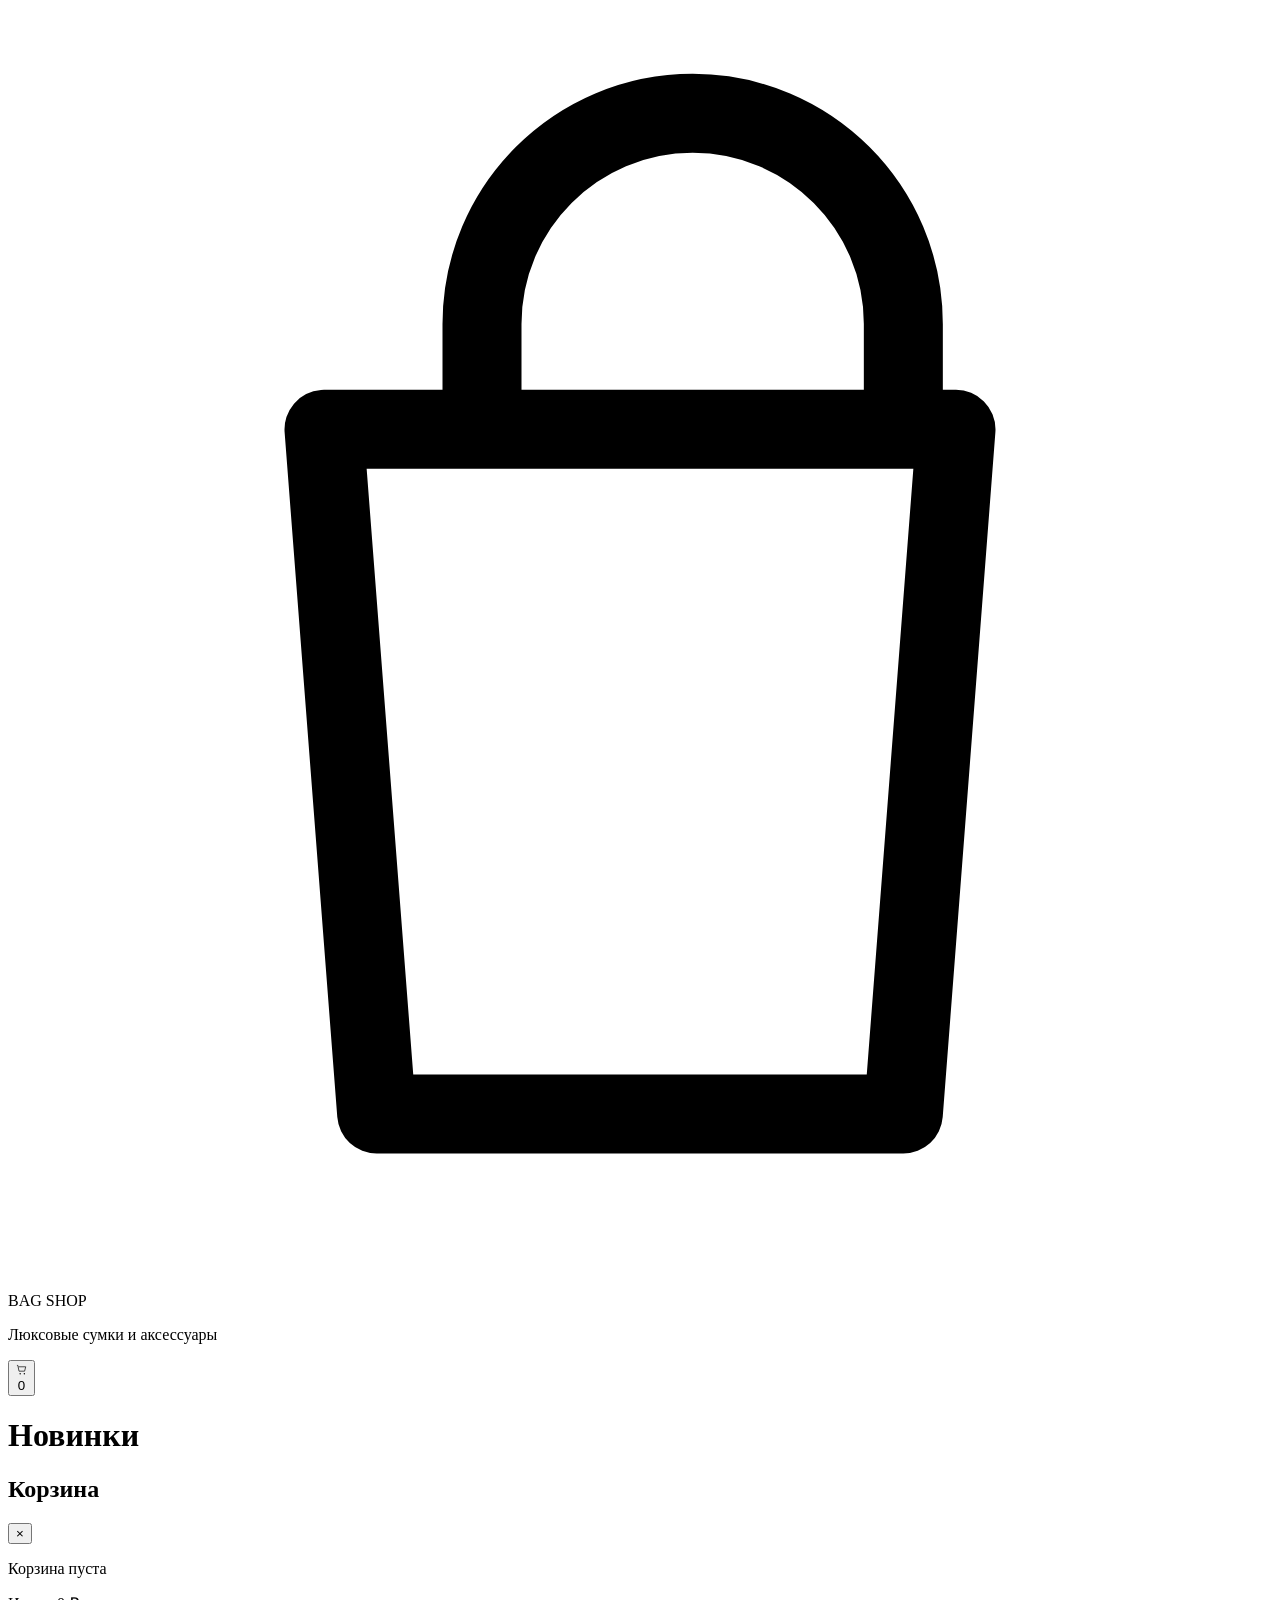
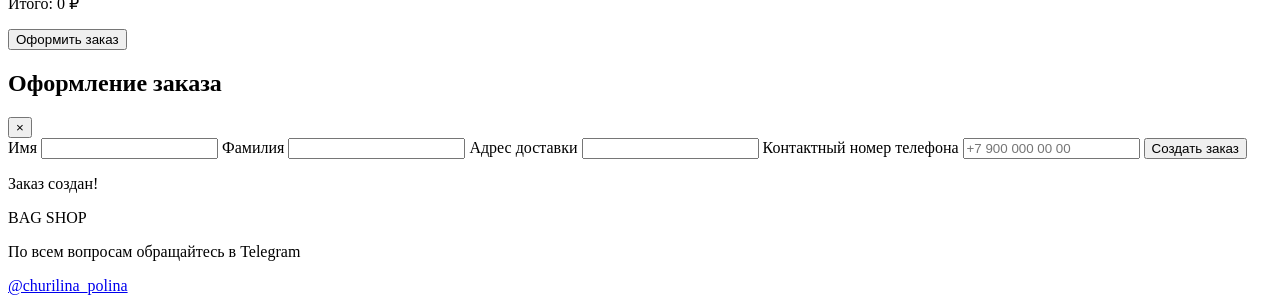
==== index.html @ 49ef45b7 "Добавлена разметка страницы: каталог, модалки корзины и заказа, футер" ====
<!DOCTYPE html>
<html lang="ru">
<head>
  <meta charset="UTF-8">
  <meta name="viewport" content="width=device-width, initial-scale=1.0">
  <title>Bag Shop — магазин сумок</title>
  <link rel="preconnect" href="https://fonts.googleapis.com">
  <link rel="preconnect" href="https://fonts.gstatic.com" crossorigin>
  <link href="https://fonts.googleapis.com/css2?family=Cormorant+Garamond:wght@500;600;700&family=Montserrat:wght@400;500;600&display=swap" rel="stylesheet">
  <link rel="stylesheet" href="css/style.css">
</head>
<body>

  <header class="header">
    <div class="header__logo">
      <svg class="header__logo-icon" viewBox="0 0 24 24" fill="none" xmlns="http://www.w3.org/2000/svg" aria-hidden="true">
        <path d="M6 8H18L17 21H7L6 8Z" stroke="currentColor" stroke-width="1.5" stroke-linejoin="round"/>
        <path d="M9 8V6C9 3.79086 10.7909 2 13 2C15.2091 2 17 3.79086 17 6V8" stroke="currentColor" stroke-width="1.5"/>
      </svg>
      <div>
        <p class="header__title">BAG SHOP</p>
        <p class="header__subtitle">Люксовые сумки и аксессуары</p>
      </div>
    </div>

    <button class="header__cart-btn" id="cartBtn" aria-label="Открыть корзину">
      <svg viewBox="0 0 24 24" fill="none" xmlns="http://www.w3.org/2000/svg" aria-hidden="true">
        <circle cx="9" cy="21" r="1.5" fill="currentColor"/>
        <circle cx="18" cy="21" r="1.5" fill="currentColor"/>
        <path d="M2 3H4L6.5 15.5H18.5L21 6H5.5" stroke="currentColor" stroke-width="1.5" stroke-linejoin="round"/>
      </svg>
      <span class="header__cart-count" id="cartCount">0</span>
    </button>
  </header>

  <main class="main">
    <h1 class="section-title">Новинки</h1>

    <section class="catalog" id="catalog" aria-label="Каталог товаров">
      <!-- карточки товаров рендерятся сюда через JS -->
    </section>
  </main>

  <!-- Модальное окно корзины -->
  <div class="modal" id="cartModal" aria-hidden="true">
    <div class="modal__overlay" data-close-cart></div>
    <div class="modal__window" role="dialog" aria-modal="true" aria-labelledby="cartTitle">
      <div class="modal__header">
        <h2 id="cartTitle">Корзина</h2>
        <button class="modal__close" data-close-cart aria-label="Закрыть корзину">&times;</button>
      </div>

      <ul class="cart-list" id="cartList">
        <!-- позиции корзины рендерятся сюда через JS -->
      </ul>

      <p class="cart-empty" id="cartEmpty">Корзина пуста</p>

      <div class="cart-footer">
        <p class="cart-total">Итого: <span id="cartTotal">0</span> ₽</p>
        <button class="btn btn--primary" id="checkoutBtn">Оформить заказ</button>
      </div>
    </div>
  </div>

  <!-- Модальное окно оформления заказа -->
  <div class="modal" id="orderModal" aria-hidden="true">
    <div class="modal__overlay" data-close-order></div>
    <div class="modal__window" role="dialog" aria-modal="true" aria-labelledby="orderTitle">
      <div class="modal__header">
        <h2 id="orderTitle">Оформление заказа</h2>
        <button class="modal__close" data-close-order aria-label="Закрыть форму">&times;</button>
      </div>

      <form class="order-form" id="orderForm" novalidate>
        <label class="order-form__field">
          Имя
          <input type="text" name="firstName" required>
        </label>

        <label class="order-form__field">
          Фамилия
          <input type="text" name="lastName" required>
        </label>

        <label class="order-form__field">
          Адрес доставки
          <input type="text" name="address" required>
        </label>

        <label class="order-form__field">
          Контактный номер телефона
          <input type="tel" name="phone" required placeholder="+7 900 000 00 00">
        </label>

        <button type="submit" class="btn btn--primary">Создать заказ</button>
      </form>

      <p class="order-success" id="orderSuccess" aria-live="polite">Заказ создан!</p>
    </div>
  </div>

  <footer class="footer">
    <div class="footer__divider" aria-hidden="true"></div>
    <p class="footer__brand">BAG SHOP</p>
    <p class="footer__text">По всем вопросам обращайтесь в Telegram</p>
    <a class="footer__contact" href="https://t.me/churilina_polina" target="_blank" rel="noopener noreferrer">@churilina_polina</a>
  </footer>

  <script src="js/script.js"></script>
</body>
</html>
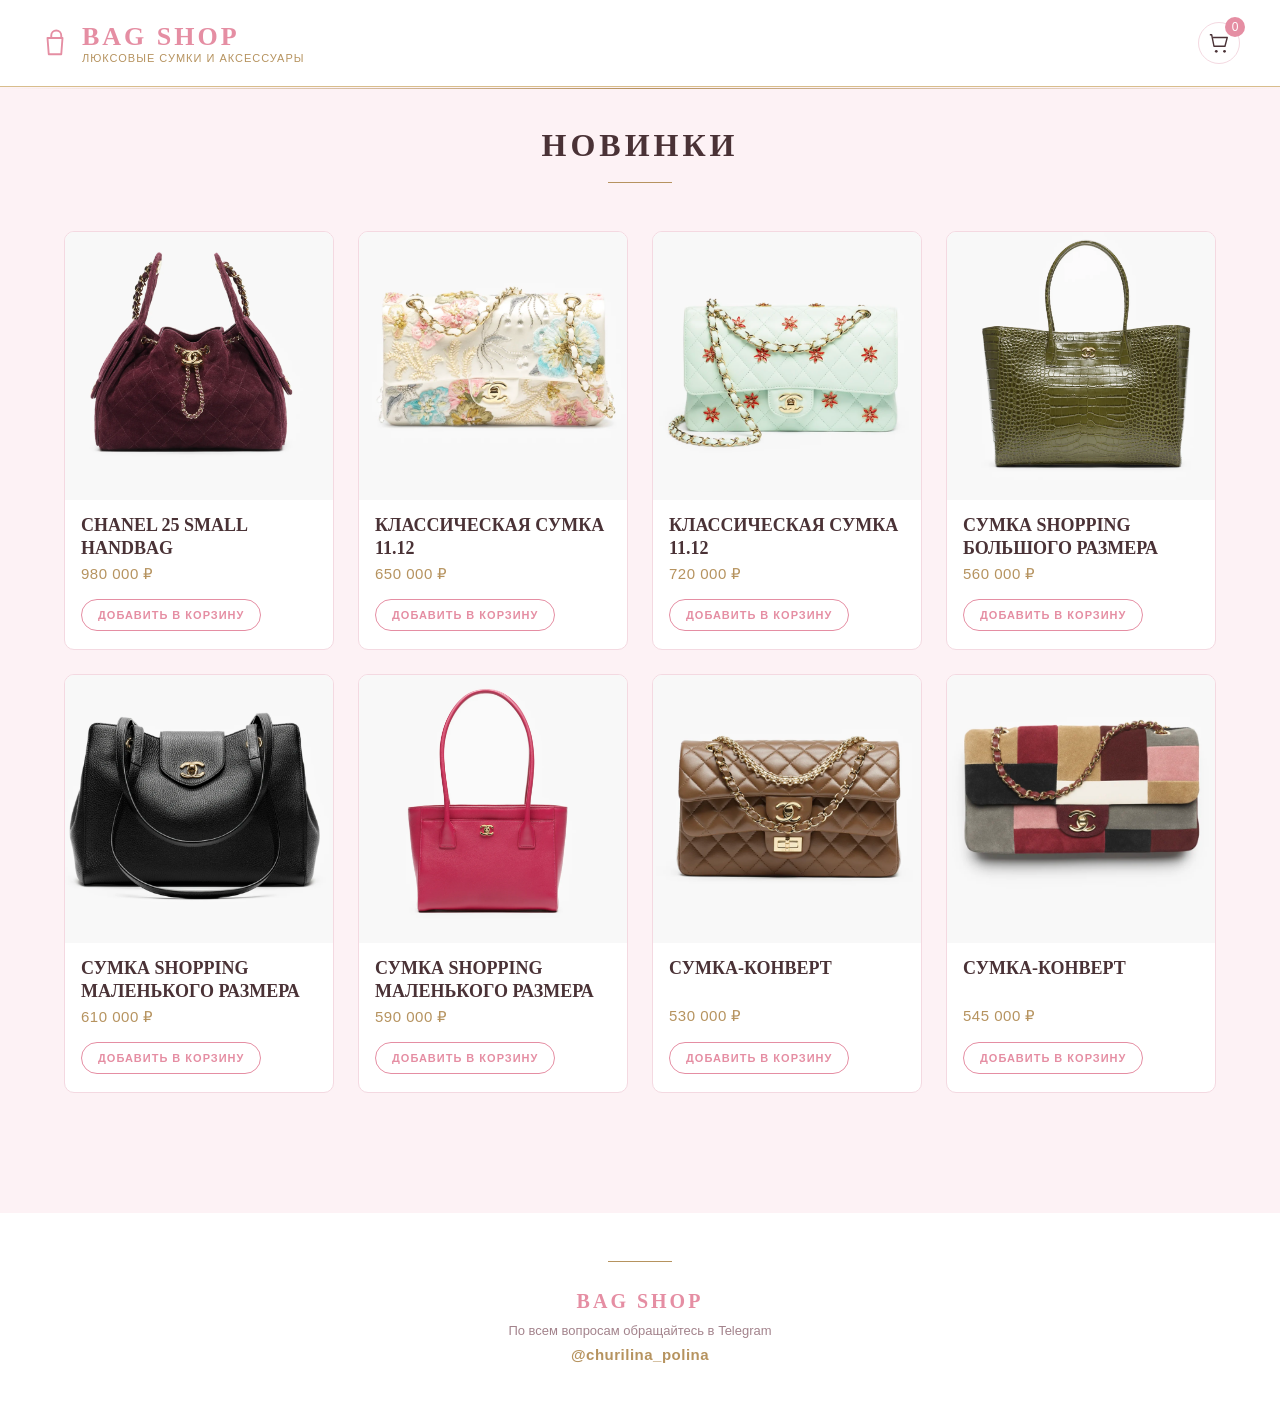
==== commit be817a79: "Убран novalidate: форма заказа теперь требует заполнения всех полей перед отправкой" ====
--- a/index.html
+++ b/index.html
@@ -72,7 +72,7 @@
         <button class="modal__close" data-close-order aria-label="Закрыть форму">&times;</button>
       </div>
 
-      <form class="order-form" id="orderForm" novalidate>
+      <form class="order-form" id="orderForm">
         <label class="order-form__field">
           Имя
           <input type="text" name="firstName" required>
--- a/css/style.css
+++ b/css/style.css
@@ -0,0 +1,544 @@
+:root {
+  --color-bg: #fdf2f5;
+  --color-surface: #ffffff;
+  --color-text: #4a3236;
+  --color-muted: #a3838c;
+  --color-accent: #e58ea3;
+  --color-accent-dark: #cf6d87;
+  --color-gold: #b6935f;
+  --color-gold-light: #d8bd8c;
+  --color-border: #f4d9e1;
+  --radius: 10px;
+  --font-serif: "Cormorant Garamond", "Times New Roman", serif;
+  --font-sans: "Montserrat", "Helvetica Neue", Arial, sans-serif;
+}
+
+* {
+  box-sizing: border-box;
+}
+
+body {
+  margin: 0;
+  font-family: var(--font-sans);
+  background: var(--color-bg);
+  color: var(--color-text);
+}
+
+h1, h2, h3, p {
+  margin: 0;
+}
+
+/* ---------- Header ---------- */
+
+.header {
+  display: flex;
+  align-items: center;
+  justify-content: space-between;
+  padding: 22px 40px;
+  background: var(--color-surface);
+  border-bottom: 1px solid var(--color-gold-light);
+  position: relative;
+}
+
+.header::after {
+  content: "";
+  position: absolute;
+  left: 0;
+  right: 0;
+  bottom: -3px;
+  height: 1px;
+  background: linear-gradient(90deg, transparent, var(--color-gold) 50%, transparent);
+}
+
+.header__logo {
+  display: flex;
+  align-items: center;
+  gap: 12px;
+}
+
+.header__logo-icon {
+  width: 30px;
+  height: 30px;
+  color: var(--color-accent);
+}
+
+.header__title {
+  font-family: var(--font-serif);
+  font-size: 26px;
+  font-weight: 600;
+  letter-spacing: 3px;
+  color: var(--color-accent);
+}
+
+.header__subtitle {
+  font-size: 11px;
+  letter-spacing: 1px;
+  text-transform: uppercase;
+  color: var(--color-gold);
+}
+
+.header__cart-btn {
+  position: relative;
+  width: 42px;
+  height: 42px;
+  border: 1px solid var(--color-border);
+  border-radius: 50%;
+  background: var(--color-surface);
+  cursor: pointer;
+  display: flex;
+  align-items: center;
+  justify-content: center;
+}
+
+.header__cart-btn svg {
+  width: 22px;
+  height: 22px;
+  color: var(--color-text);
+}
+
+.header__cart-count {
+  position: absolute;
+  top: -6px;
+  right: -6px;
+  min-width: 20px;
+  height: 20px;
+  padding: 0 4px;
+  border-radius: 10px;
+  background: var(--color-accent);
+  color: #fff;
+  font-size: 12px;
+  display: flex;
+  align-items: center;
+  justify-content: center;
+}
+
+/* ---------- Main / catalog ---------- */
+
+.main {
+  max-width: 1200px;
+  margin: 0 auto;
+  padding: 40px 24px 80px;
+}
+
+.section-title {
+  position: relative;
+  text-align: center;
+  font-family: var(--font-serif);
+  font-size: 32px;
+  letter-spacing: 4px;
+  font-weight: 600;
+  margin-bottom: 48px;
+  text-transform: uppercase;
+}
+
+.section-title::after {
+  content: "";
+  display: block;
+  width: 64px;
+  height: 1px;
+  margin: 18px auto 0;
+  background: var(--color-gold);
+}
+
+.catalog {
+  display: grid;
+  grid-template-columns: repeat(4, 1fr);
+  gap: 24px;
+}
+
+.card {
+  background: var(--color-surface);
+  border: 1px solid var(--color-border);
+  border-radius: var(--radius);
+  display: flex;
+  flex-direction: column;
+  overflow: hidden;
+  transition: box-shadow 0.25s ease, transform 0.25s ease, border-color 0.25s ease;
+}
+
+.card:hover {
+  box-shadow: 0 18px 32px -18px rgba(74, 50, 54, 0.28);
+  transform: translateY(-4px);
+  border-color: var(--color-gold-light);
+}
+
+.card__image {
+  aspect-ratio: 1 / 1;
+  display: flex;
+  align-items: center;
+  justify-content: center;
+  overflow: hidden;
+}
+
+.card__photo {
+  width: 100%;
+  height: 100%;
+  object-fit: cover;
+  transition: transform 0.4s ease;
+}
+
+.card:hover .card__photo {
+  transform: scale(1.06);
+}
+
+.card__fallback {
+  width: 100%;
+  height: 100%;
+  display: flex;
+  align-items: center;
+  justify-content: center;
+}
+
+.card__fallback svg {
+  width: 55%;
+  height: 55%;
+}
+
+.card__body {
+  display: flex;
+  flex-direction: column;
+  gap: 6px;
+  padding: 14px 16px 18px;
+  flex: 1;
+}
+
+.card__title {
+  font-family: var(--font-serif);
+  font-size: 18px;
+  font-weight: 600;
+  line-height: 1.25;
+  min-height: 44px;
+}
+
+.card__price {
+  font-size: 15px;
+  font-weight: 500;
+  letter-spacing: 0.5px;
+  color: var(--color-gold);
+}
+
+.card__actions {
+  margin-top: auto;
+  display: flex;
+  gap: 8px;
+  padding-top: 10px;
+}
+
+/* ---------- Buttons ---------- */
+
+.btn {
+  border: 1px solid var(--color-accent);
+  background: transparent;
+  color: var(--color-accent);
+  border-radius: 20px;
+  padding: 9px 16px;
+  font-size: 11px;
+  font-weight: 600;
+  letter-spacing: 1px;
+  text-transform: uppercase;
+  cursor: pointer;
+  transition: background 0.15s ease, color 0.15s ease, border-color 0.15s ease;
+}
+
+.btn:hover {
+  background: var(--color-accent);
+  border-color: var(--color-accent);
+  color: #fff;
+}
+
+.btn--primary {
+  background: var(--color-accent);
+  color: #fff;
+  width: 100%;
+  padding: 13px;
+  border-radius: var(--radius);
+  font-size: 13px;
+}
+
+.btn--primary:hover {
+  background: var(--color-accent-dark);
+}
+
+.btn--qty {
+  width: 26px;
+  height: 26px;
+  padding: 0;
+  border-radius: 50%;
+  line-height: 1;
+}
+
+.btn--remove {
+  border-color: var(--color-border);
+  color: var(--color-muted);
+}
+
+/* ---------- Modal ---------- */
+
+.modal {
+  position: fixed;
+  inset: 0;
+  display: none;
+  align-items: center;
+  justify-content: center;
+  z-index: 100;
+}
+
+.modal[data-open="true"] {
+  display: flex;
+}
+
+.modal__overlay {
+  position: absolute;
+  inset: 0;
+  background: rgba(0, 0, 0, 0.45);
+}
+
+.modal__window {
+  position: relative;
+  background: var(--color-surface);
+  border-radius: var(--radius);
+  padding: 24px;
+  width: 100%;
+  max-width: 420px;
+  max-height: 85vh;
+  overflow-y: auto;
+  z-index: 1;
+}
+
+.modal__header {
+  display: flex;
+  align-items: center;
+  justify-content: space-between;
+  margin-bottom: 16px;
+}
+
+.modal__header h2 {
+  font-family: var(--font-serif);
+  font-size: 24px;
+  letter-spacing: 1px;
+}
+
+.modal__close {
+  border: none;
+  background: none;
+  font-size: 24px;
+  line-height: 1;
+  cursor: pointer;
+  color: var(--color-muted);
+}
+
+/* ---------- Cart ---------- */
+
+.cart-list {
+  list-style: none;
+  margin: 0 0 16px;
+  padding: 0;
+  display: flex;
+  flex-direction: column;
+  gap: 14px;
+}
+
+.cart-item {
+  display: flex;
+  align-items: center;
+  gap: 12px;
+}
+
+.cart-item__icon {
+  width: 44px;
+  height: 44px;
+  flex-shrink: 0;
+  border-radius: 8px;
+  display: flex;
+  align-items: center;
+  justify-content: center;
+  overflow: hidden;
+}
+
+.cart-item__icon .card__photo {
+  border-radius: 8px;
+}
+
+.cart-item__icon svg {
+  width: 60%;
+  height: 60%;
+}
+
+.cart-item__info {
+  flex: 1;
+  min-width: 0;
+}
+
+.cart-item__name {
+  font-size: 14px;
+  font-weight: 600;
+  overflow: hidden;
+  text-overflow: ellipsis;
+  white-space: nowrap;
+}
+
+.cart-item__price {
+  font-size: 13px;
+  color: var(--color-muted);
+}
+
+.cart-item__qty {
+  display: flex;
+  align-items: center;
+  gap: 8px;
+}
+
+.cart-empty {
+  color: var(--color-muted);
+  text-align: center;
+  padding: 20px 0;
+  display: none;
+}
+
+.cart-footer {
+  border-top: 1px solid var(--color-border);
+  padding-top: 16px;
+  display: flex;
+  flex-direction: column;
+  gap: 12px;
+}
+
+.cart-total {
+  font-family: var(--font-serif);
+  font-size: 19px;
+  font-weight: 600;
+  text-align: right;
+  color: var(--color-gold);
+}
+
+/* ---------- Order form ---------- */
+
+.order-form {
+  display: flex;
+  flex-direction: column;
+  gap: 14px;
+}
+
+.order-form__field {
+  display: flex;
+  flex-direction: column;
+  gap: 6px;
+  font-size: 13px;
+  color: var(--color-muted);
+}
+
+.order-form__field input {
+  border: 1px solid var(--color-border);
+  border-radius: 8px;
+  padding: 10px 12px;
+  font-size: 14px;
+  font-family: inherit;
+  color: var(--color-text);
+}
+
+.order-form__field input:focus {
+  outline: 2px solid var(--color-accent);
+  outline-offset: 1px;
+}
+
+.order-success {
+  display: none;
+  margin-top: 16px;
+  text-align: center;
+  font-weight: 600;
+  color: var(--color-accent-dark);
+}
+
+/* ---------- Footer ---------- */
+
+.footer {
+  margin-top: 40px;
+  padding: 48px 24px 56px;
+  text-align: center;
+  background: var(--color-surface);
+}
+
+.footer__divider {
+  width: 64px;
+  height: 1px;
+  margin: 0 auto 28px;
+  background: var(--color-gold);
+}
+
+.footer__brand {
+  font-family: var(--font-serif);
+  font-size: 20px;
+  font-weight: 600;
+  letter-spacing: 3px;
+  color: var(--color-accent);
+  margin-bottom: 10px;
+}
+
+.footer__text {
+  font-size: 13px;
+  color: var(--color-muted);
+  margin-bottom: 8px;
+}
+
+.footer__contact {
+  display: inline-block;
+  font-size: 15px;
+  font-weight: 600;
+  letter-spacing: 0.5px;
+  color: var(--color-gold);
+  text-decoration: none;
+  border-bottom: 1px solid transparent;
+  transition: border-color 0.2s ease, color 0.2s ease;
+}
+
+.footer__contact:hover {
+  color: var(--color-accent-dark);
+  border-color: currentColor;
+}
+
+/* ---------- Responsive: tablet ---------- */
+
+@media (max-width: 900px) {
+  .header {
+    padding: 16px 24px;
+  }
+
+  .catalog {
+    grid-template-columns: repeat(2, 1fr);
+  }
+}
+
+/* ---------- Responsive: phone ---------- */
+
+@media (max-width: 520px) {
+  .header {
+    padding: 14px 16px;
+  }
+
+  .header__subtitle {
+    display: none;
+  }
+
+  .main {
+    padding: 24px 16px 60px;
+  }
+
+  .catalog {
+    grid-template-columns: 1fr 1fr;
+    gap: 14px;
+  }
+
+  .card__title {
+    font-size: 13px;
+    min-height: 34px;
+  }
+
+  .card__actions {
+    flex-direction: column;
+  }
+
+  .modal__window {
+    max-width: 100%;
+    margin: 16px;
+  }
+}
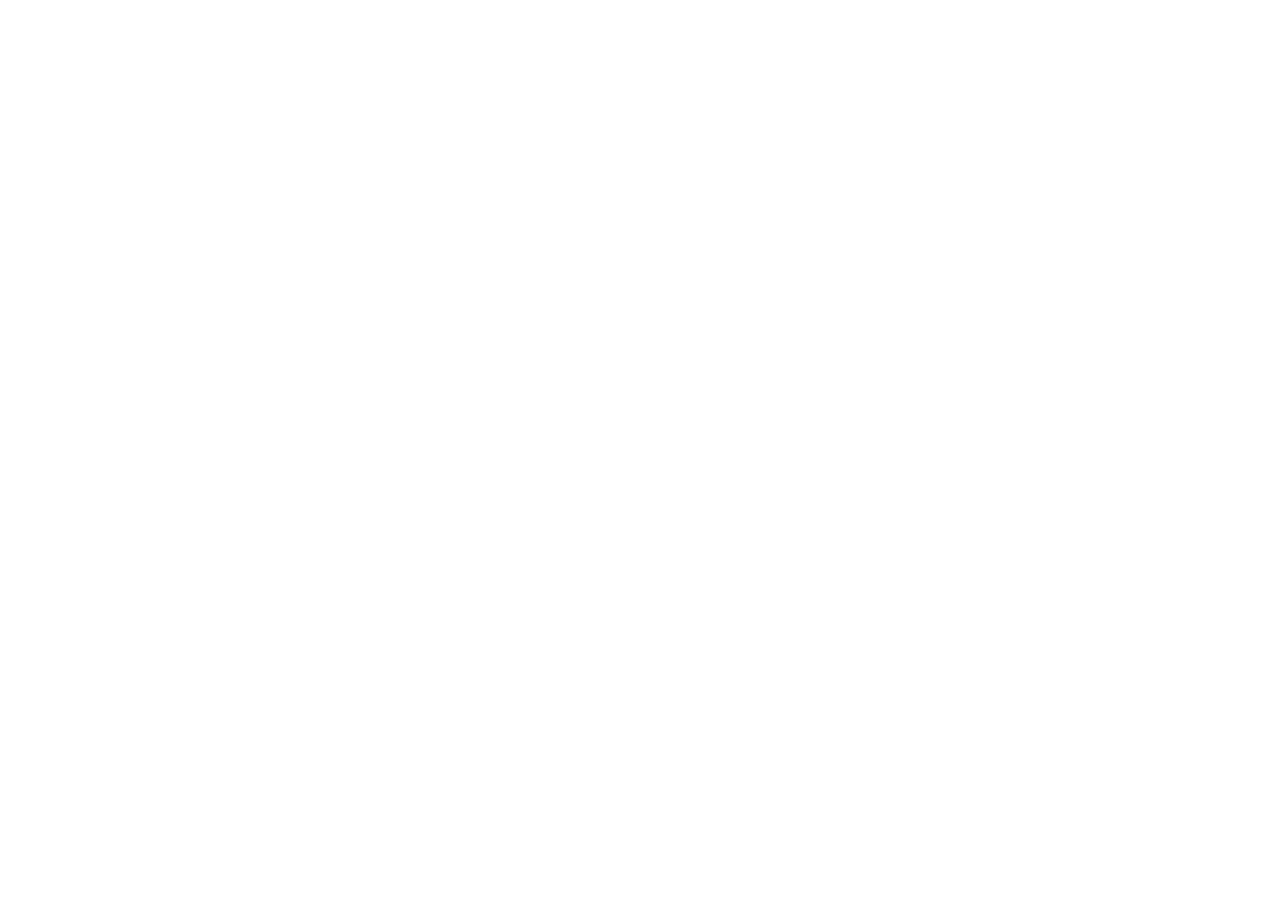
==== commit ea82e562: "Добавлен каркас страницы: в HTML только подключение скрипта" ====
--- a/index.html
+++ b/index.html
@@ -3,110 +3,9 @@
 <head>
   <meta charset="UTF-8">
   <meta name="viewport" content="width=device-width, initial-scale=1.0">
-  <title>Bag Shop — магазин сумок</title>
-  <link rel="preconnect" href="https://fonts.googleapis.com">
-  <link rel="preconnect" href="https://fonts.gstatic.com" crossorigin>
-  <link href="https://fonts.googleapis.com/css2?family=Cormorant+Garamond:wght@500;600;700&family=Montserrat:wght@400;500;600&display=swap" rel="stylesheet">
-  <link rel="stylesheet" href="css/style.css">
+  <title>To-Do List</title>
 </head>
 <body>
-
-  <header class="header">
-    <div class="header__logo">
-      <svg class="header__logo-icon" viewBox="0 0 24 24" fill="none" xmlns="http://www.w3.org/2000/svg" aria-hidden="true">
-        <path d="M6 8H18L17 21H7L6 8Z" stroke="currentColor" stroke-width="1.5" stroke-linejoin="round"/>
-        <path d="M9 8V6C9 3.79086 10.7909 2 13 2C15.2091 2 17 3.79086 17 6V8" stroke="currentColor" stroke-width="1.5"/>
-      </svg>
-      <div>
-        <p class="header__title">BAG SHOP</p>
-        <p class="header__subtitle">Люксовые сумки и аксессуары</p>
-      </div>
-    </div>
-
-    <button class="header__cart-btn" id="cartBtn" aria-label="Открыть корзину">
-      <svg viewBox="0 0 24 24" fill="none" xmlns="http://www.w3.org/2000/svg" aria-hidden="true">
-        <circle cx="9" cy="21" r="1.5" fill="currentColor"/>
-        <circle cx="18" cy="21" r="1.5" fill="currentColor"/>
-        <path d="M2 3H4L6.5 15.5H18.5L21 6H5.5" stroke="currentColor" stroke-width="1.5" stroke-linejoin="round"/>
-      </svg>
-      <span class="header__cart-count" id="cartCount">0</span>
-    </button>
-  </header>
-
-  <main class="main">
-    <h1 class="section-title">Новинки</h1>
-
-    <section class="catalog" id="catalog" aria-label="Каталог товаров">
-      <!-- карточки товаров рендерятся сюда через JS -->
-    </section>
-  </main>
-
-  <!-- Модальное окно корзины -->
-  <div class="modal" id="cartModal" aria-hidden="true">
-    <div class="modal__overlay" data-close-cart></div>
-    <div class="modal__window" role="dialog" aria-modal="true" aria-labelledby="cartTitle">
-      <div class="modal__header">
-        <h2 id="cartTitle">Корзина</h2>
-        <button class="modal__close" data-close-cart aria-label="Закрыть корзину">&times;</button>
-      </div>
-
-      <ul class="cart-list" id="cartList">
-        <!-- позиции корзины рендерятся сюда через JS -->
-      </ul>
-
-      <p class="cart-empty" id="cartEmpty">Корзина пуста</p>
-
-      <div class="cart-footer">
-        <p class="cart-total">Итого: <span id="cartTotal">0</span> ₽</p>
-        <button class="btn btn--primary" id="checkoutBtn">Оформить заказ</button>
-      </div>
-    </div>
-  </div>
-
-  <!-- Модальное окно оформления заказа -->
-  <div class="modal" id="orderModal" aria-hidden="true">
-    <div class="modal__overlay" data-close-order></div>
-    <div class="modal__window" role="dialog" aria-modal="true" aria-labelledby="orderTitle">
-      <div class="modal__header">
-        <h2 id="orderTitle">Оформление заказа</h2>
-        <button class="modal__close" data-close-order aria-label="Закрыть форму">&times;</button>
-      </div>
-
-      <form class="order-form" id="orderForm">
-        <label class="order-form__field">
-          Имя
-          <input type="text" name="firstName" required>
-        </label>
-
-        <label class="order-form__field">
-          Фамилия
-          <input type="text" name="lastName" required>
-        </label>
-
-        <label class="order-form__field">
-          Адрес доставки
-          <input type="text" name="address" required>
-        </label>
-
-        <label class="order-form__field">
-          Контактный номер телефона
-          <input type="tel" name="phone" required placeholder="+7 900 000 00 00">
-        </label>
-
-        <button type="submit" class="btn btn--primary">Создать заказ</button>
-      </form>
-
-      <p class="order-success" id="orderSuccess" aria-live="polite">Заказ создан!</p>
-    </div>
-  </div>
-
-  <footer class="footer">
-    <div class="footer__divider" aria-hidden="true"></div>
-    <p class="footer__brand">BAG SHOP</p>
-    <p class="footer__text">По всем вопросам обращайтесь в Telegram</p>
-    <a class="footer__contact" href="https://t.me/churilina_polina" target="_blank" rel="noopener noreferrer">@churilina_polina</a>
-  </footer>
-
   <script src="js/script.js"></script>
 </body>
 </html>
